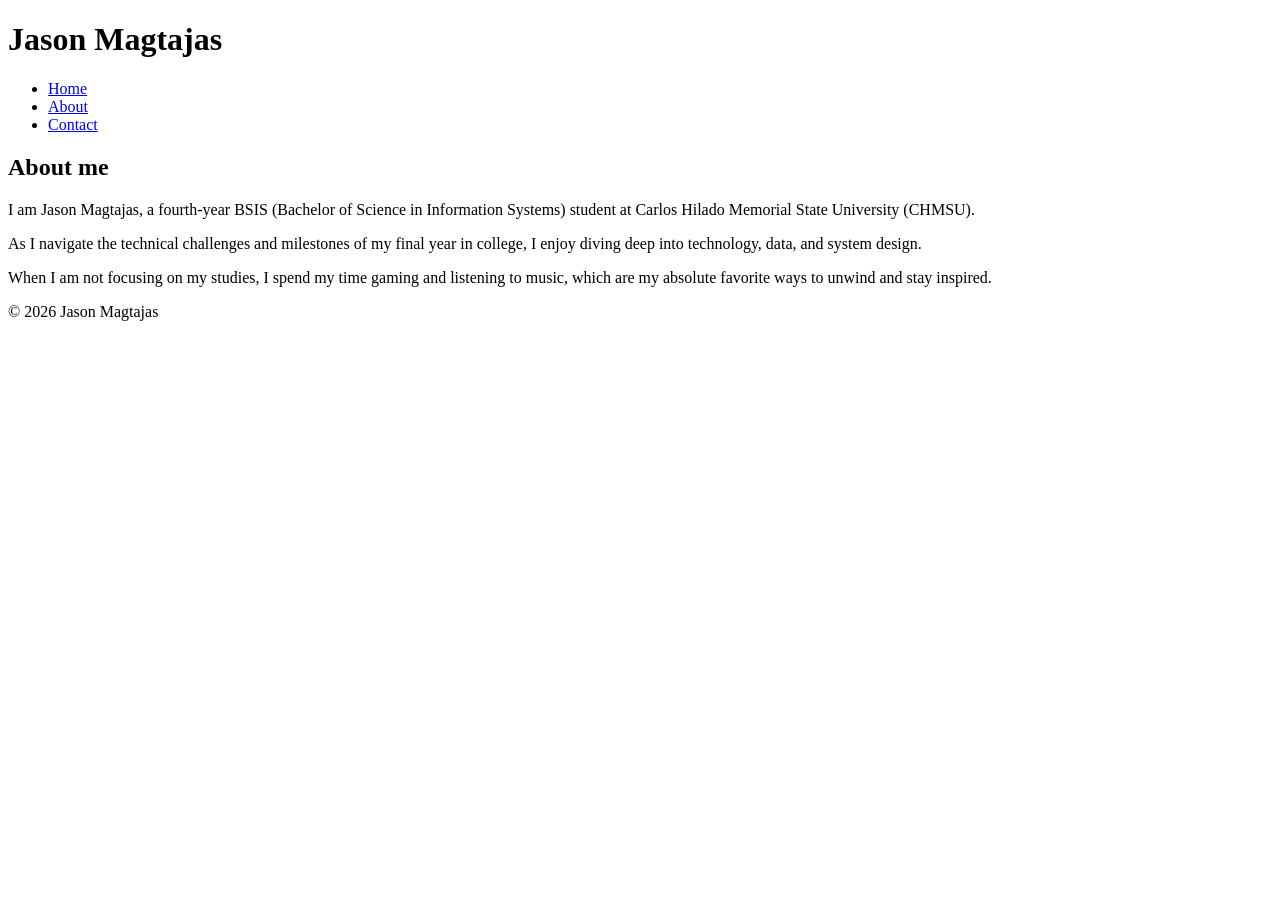
==== about.html @ 274fd241 "Initial commit with custom metadata" ====
<!DOCTYPE html>
<html lang="en">
<head>
    <meta charset="UTF-8">
    <meta name="viewport" content="width=device-width, initial-scale=1.0">
    <title>Home | About Me</title>
        <meta name="description" content="Learn more about Jason Magtajas, a fourth-year BSIS student at CHMSU who loves systems design, gaming, and music.">
    <link rel="canonical" href="https://github.io">

    <!-- Open Graph -->
    <meta property="og:type" content="website">
    <meta property="og:title" content="About Me | Jason Magtajas">
    <meta property="og:description" content="Learn more about Jason Magtajas, a fourth-year BSIS student at CHMSU who loves systems design, gaming, and music.">
    <meta property="og:image" content="https://github.io">
    <meta property="og:url" content="https://github.io">

    <!-- Twitter Card -->
    <meta name="twitter:card" content="summary_large_image">

</head>
<body>
    <header>
        <h1>Jason Magtajas</h1>
        <nav>
            <ul>
                <li><a href="index.html">Home</a></li>
                <li><a href="about.html">About</a></li>
                <li><a href="contact.html">Contact</a></li>
            </ul>
        </nav>
    </header>

    <main>
        <section>
            <h2>About me</h2>
            <p>I am Jason Magtajas, a fourth-year BSIS (Bachelor of Science in Information Systems) student at Carlos Hilado Memorial State University (CHMSU).</p>
            <p>As I navigate the technical challenges and milestones of my final year in college, I enjoy diving deep into technology, data, and system design.</p>
            <p>When I am not focusing on my studies, I spend my time gaming and listening to music, which are my absolute favorite ways to unwind and stay inspired.</p>
        </section>
    </main>

    <footer>
        <p>&copy; 2026 Jason Magtajas</p>
    </footer>
</body>
</html>
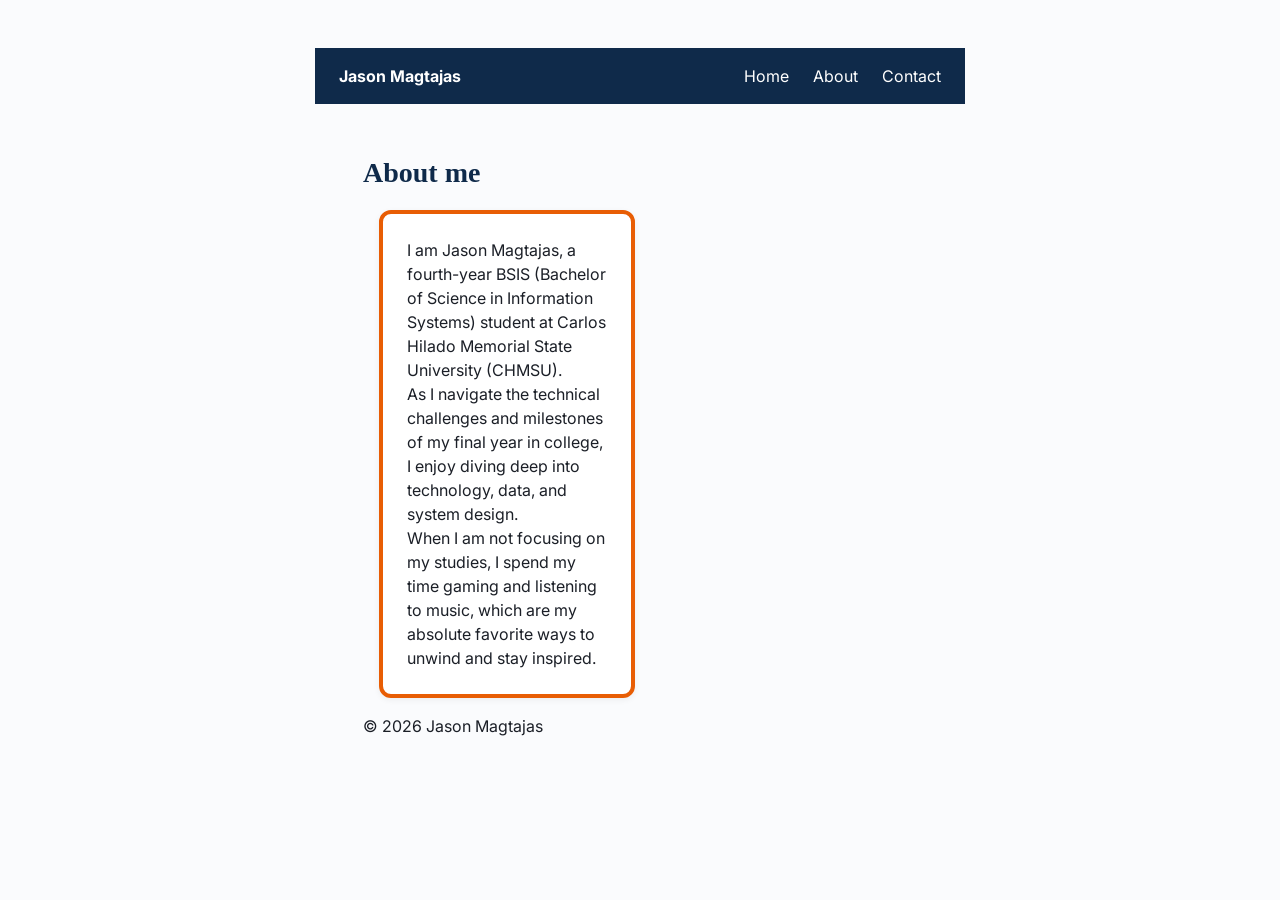
==== commit 6b947097: "Initial commit with custom metadata" ====
--- a/about.html
+++ b/about.html
@@ -17,12 +17,17 @@
     <!-- Twitter Card -->
     <meta name="twitter:card" content="summary_large_image">
 
-</head>
-<body>
-    <header>
-        <h1>Jason Magtajas</h1>
+    <link rel="preconnect" href="https://fonts.googleapis.com">
+    <link
+    href="https://fonts.googleapis.com/css2?family=Inter:wght@400;600&family=Playfair+Displa
+    y:wght@700&display=swap" rel="stylesheet">
+
+    <link rel="stylesheet" href="css/styles.css">
+
+        <header class="site-header">
+        <a href="index.html" class="logo">Jason Magtajas</a>
         <nav>
-            <ul>
+            <ul class="nav-links">
                 <li><a href="index.html">Home</a></li>
                 <li><a href="about.html">About</a></li>
                 <li><a href="contact.html">Contact</a></li>
@@ -30,12 +35,18 @@
         </nav>
     </header>
 
+</head>
+<body>
     <main>
         <section>
             <h2>About me</h2>
+
+            <div class="card">
             <p>I am Jason Magtajas, a fourth-year BSIS (Bachelor of Science in Information Systems) student at Carlos Hilado Memorial State University (CHMSU).</p>
             <p>As I navigate the technical challenges and milestones of my final year in college, I enjoy diving deep into technology, data, and system design.</p>
             <p>When I am not focusing on my studies, I spend my time gaming and listening to music, which are my absolute favorite ways to unwind and stay inspired.</p>
+            </div>
+
         </section>
     </main>
 
--- a/css/styles.css
+++ b/css/styles.css
@@ -0,0 +1,97 @@
+:root {
+--clr-navy: #0F2A4A;
+--clr-accent: #E85D04;
+--clr-text: #1B1F27;
+--clr-muted: #5B6472;
+--clr-bg: #FAFBFD;
+--font-body: "Inter", system-ui, sans-serif;
+--font-heading: "Playfair Display", Georgia, serif;
+--space-xs: 0.5rem;
+--space-sm: 1rem;
+--space-md: 1.5rem;
+--space-lg: 3rem;
+}
+
+* { box-sizing: border-box; margin: 0; padding: 0; }
+
+
+body {
+font-family: var(--font-body);
+color: var(--clr-text);
+background: var(--clr-bg);
+line-height: 1.5;
+padding: var(--space-lg);
+max-width: 65ch;
+margin: 0 auto;
+}
+h1, h2, h3 { font-family: var(--font-heading); color: var(--clr-navy); }
+h1 { font-size: clamp(2rem, 5vw, 3.5rem); margin-bottom: var(--space-md); }
+h2 { font-size: 1.75rem; margin: var(--space-lg) 0 var(--space-sm); }
+
+a { color: var(--clr-accent); }
+
+.card {
+    width: 200px;
+    padding: 24px;
+    border: 4px solid var(--clr-accent);
+    margin: 16px;
+    background: white;
+    
+    box-sizing: content-box; 
+}
+
+/* ==========================================
+   Module 3: Flexbox Header Navigation
+   ========================================== */
+
+.site-header {
+    display: flex;
+    align-items: center;
+    justify-content: space-between;
+    padding: var(--space-sm) var(--space-md);
+    background: var(--clr-navy);
+    color: white;
+    max-width: none;
+    margin: 0 -3rem var(--space-lg);
+}
+
+.site-header .logo { 
+    color: white; 
+    font-weight: 700; 
+    text-decoration: none; 
+}
+
+.nav-links {
+    list-style: none;
+    display: flex;
+    gap: var(--space-md);
+}
+
+.nav-links a { 
+    color: white; 
+    text-decoration: none; 
+}
+
+.nav-links a:hover { 
+    color: var(--clr-accent); 
+}
+
+.grid {
+    display: grid;
+    grid-template-columns: repeat(auto-fit, minmax(220px, 1fr));
+    gap: var(--space-md);
+    margin-top: var(--space-md);
+}
+
+.card {
+    padding: var(--space-md);
+    border-radius: 12px;
+    background: white;
+    box-shadow: 0 2px 6px rgba(0, 0, 0, 0.06);
+    
+}
+
+.card h3 { 
+    color: var(--clr-navy); 
+    margin-bottom: var(--space-xs); 
+}
